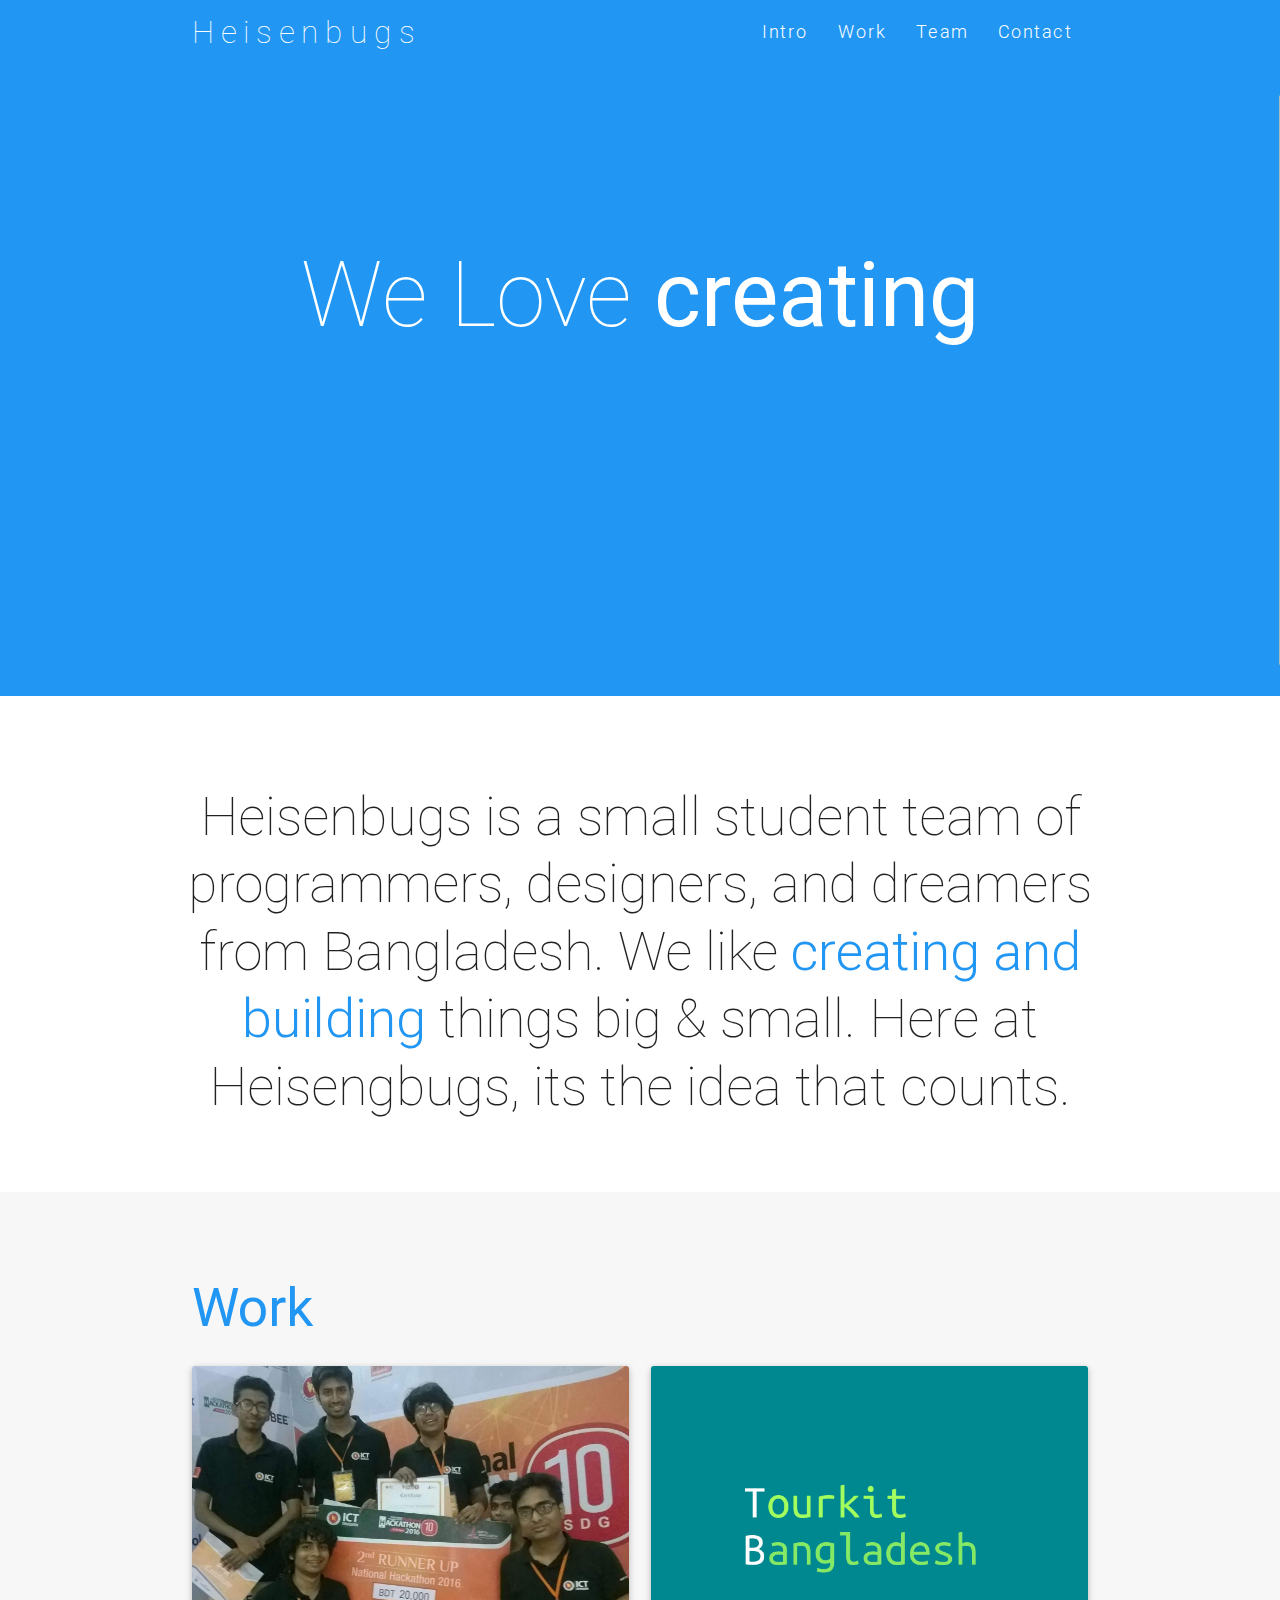
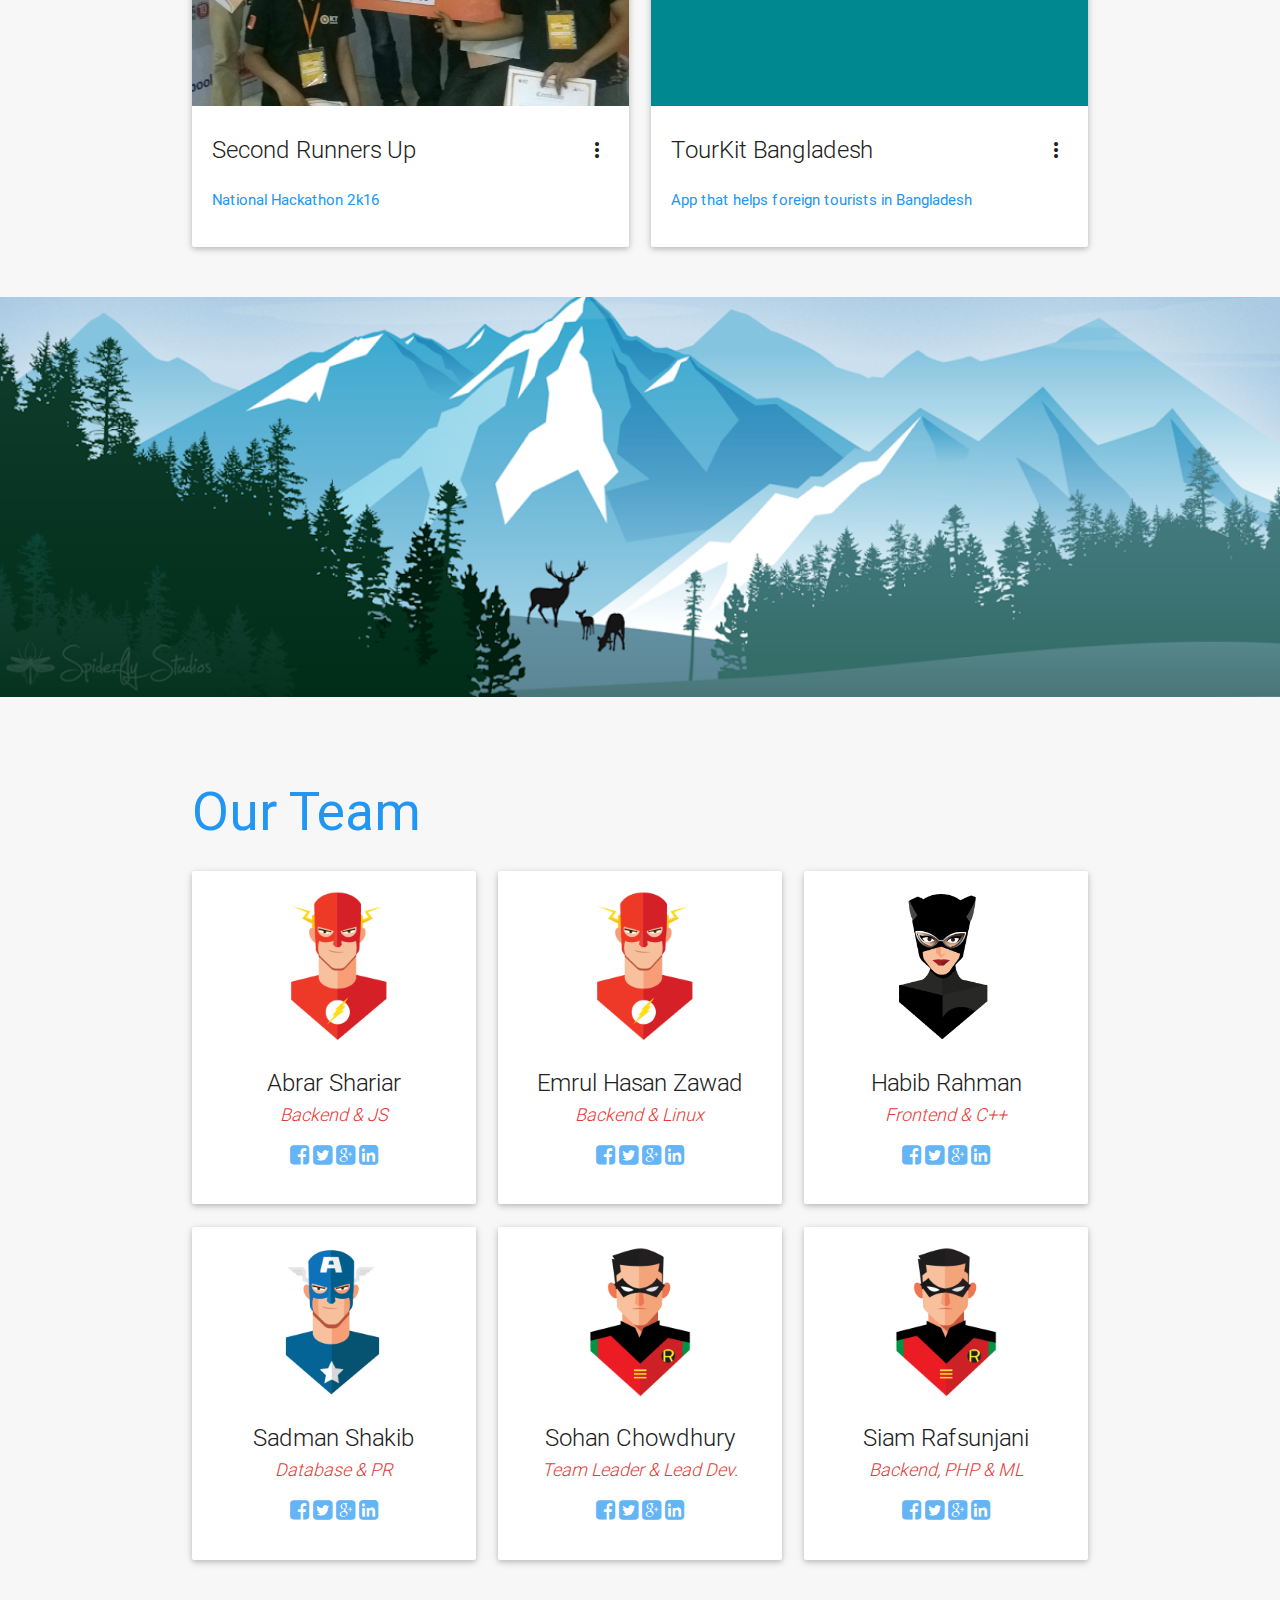
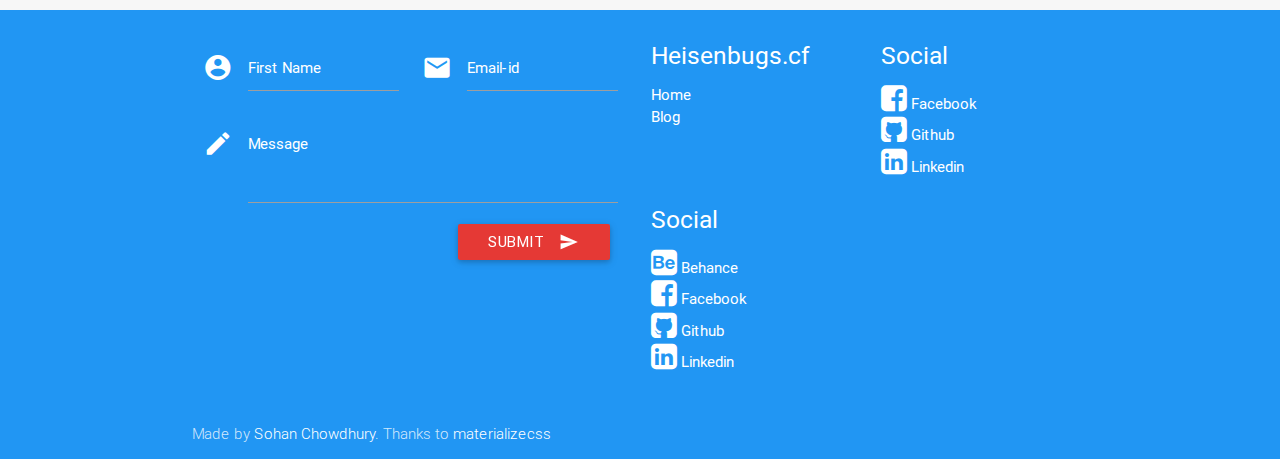
==== index.html @ e18345f7 "Initial upload, most links are placeholders. Guys please update the links accordingly." ====
<!DOCTYPE html>
<html>
<head>
    <meta http-equiv="Content-Type" content="text/html; charset=UTF-8"/>
    <meta name="viewport" content="width=device-width, initial-scale=1, maximum-scale=1.0, user-scalable=no"/>
    <meta name="theme-color" content="#2196F3">
    <title>Heisenbugs - We don't just code, we build.</title>

    <!-- CSS  -->
    <link href="min/plugin-min.css" type="text/css" rel="stylesheet">
    <link href="min/custom-min.css" type="text/css" rel="stylesheet" >
</head>
<body id="top" class="scrollspy">

<!-- Pre Loader -->
<div id="loader-wrapper">
    <div id="loader"></div>

    <div class="loader-section section-left"></div>
    <div class="loader-section section-right"></div>

</div>

<!--Navigation-->
 <div class="navbar-fixed">
    <nav id="nav_f" class="default_color" role="navigation">
        <div class="container">
            <div class="nav-wrapper">
            <a href="#" id="logo-container" class="brand-logo">Heisenbugs</a>
                <ul class="right hide-on-med-and-down">
                    <li><a href="#intro">Intro</a></li>
                    <li><a href="#work">Work</a></li>
                    <li><a href="#team">Team</a></li>
                    <li><a href="#contact">Contact</a></li>
                </ul>
                <ul id="nav-mobile" class="side-nav">
                    <li><a href="#intro">Intro</a></li>
                    <li><a href="#work">Work</a></li>
                    <li><a href="#team">Team</a></li>
                    <li><a href="#contact">Contact</a></li>
                </ul>
            <a href="#" data-activates="nav-mobile" class="button-collapse"><i class="mdi-navigation-menu"></i></a>
            </div>
        </div>
    </nav>
</div>

<!--Hero-->
<div class="section no-pad-bot" id="index-banner">
    <div class="container">
        <h1 class="text_h center header cd-headline letters type">
            <span>We Love</span>
            <span class="cd-words-wrapper waiting">
                <b class="is-visible">creating</b>
                <b>designing</b>
                <b>developing</b>
            </span>
        </h1>
    </div>
</div>

<!--Intro and service-->
<div id="intro" class="section scrollspy">
    <div class="container">
        <div class="row">
            <div  class="col s12">
            </div>
            <h2 class="center header text_h2"> Heisenbugs is a small student team of programmers, designers, and dreamers from Bangladesh.  We like <span class="span_h2">creating and building</span> things big & small. Here at Heisengbugs, its the idea that counts.</h2>

<!--
            <div  class="col s12 m4 l4">
                <div class="center promo promo-example">
                    <i class="mdi-image-flash-on"></i>
                    <h5 class="promo-caption">We work fast & slow</h5>
                    <p class="light center">Lorem ipsum dolor sit amet, consectetuer adipiscing elit. Aenean commodo ligula eget dolor. Cum sociis natoque penatibus et magnis dis parturient montes.</p>
                </div>
            </div>
            <div class="col s12 m4 l4">
                <div class="center promo promo-example">
                    <i class="mdi-social-group"></i>
                    <h5 class="promo-caption">User Experience Focused</h5>
                    <p class="light center">Lorem ipsum dolor sit amet, consectetuer adipiscing elit. Aenean commodo ligula eget dolor. Aenean massa. Cum sociis natoque penatibus et magnis dis parturient montes, nascetur ridiculus mus.</p>
                </div>
            </div>
            <div class="col s12 m4 l4">
                <div class="center promo promo-example">
                    <i class="mdi-hardware-desktop-windows"></i>
                    <h5 class="promo-caption">Fully responsive</h5>
                    <p class="light center">Lorem ipsum dolor sit amet, consectetuer adipiscing elit. Aenean commodo ligula eget dolor. Aenean massa.</p>
                </div>
            </div>
-->

        </div>
    </div>
</div>

<!--Work-->
<div class="section scrollspy" id="work">
    <div class="container">
        <h2 class="header text_b">Work </h2>
        <div class="row">
            <div class="col s12 m6 l6">
                <div class="card">
                    <div class="card-image waves-effect waves-block waves-light">
                        <img class="activator" src="img/hacka2.jpg">
                    </div>
                    <div class="card-content">
                        <span class="card-title activator grey-text text-darken-4">Second Runners Up<i class="mdi-navigation-more-vert right"></i></span>
                        <p><a href="http://hackathon.ictd.gov.bd/winner-2016/">National Hackathon 2k16</a></p>
                    </div>
                    <div class="card-reveal">
                        <span class="card-title grey-text text-darken-4">National Hackathon 2k16 <i class="mdi-navigation-close right"></i></span>
                        <p>Achieved Second Runners Up position at the National Hackathon 2k16 organized by the ICT Department of the Bangladesh Government for Sustainable Tourism.
                          This was a 36 hour long hackathon that included Idea generation, prototyping and implementation. We worked as a team to build a prototype app named TourKit Bangladesh.
                        </p>
                    </div>
                </div>
            </div>
            <div class="col s12 m6 l6">
                <div class="card">
                    <div class="card-image waves-effect waves-block waves-light">
                        <img class="activator" src="img/project2.jpeg">
                    </div>
                    <div class="card-content">
                        <span class="card-title activator grey-text text-darken-4">TourKit Bangladesh<i class="mdi-navigation-more-vert right"></i></span>
                        <p><a href="#">App that helps foreign tourists in Bangladesh</a></p>
                    </div>
                    <div class="card-reveal">
                        <span class="card-title grey-text text-darken-4">TourKit Bangladesh <i class="mdi-navigation-close right"></i></span>
                        <p>
                          Project Descripton(English): TourKit Bangladesh aims to help foreign tourists by providing them with every help they need during their stay in Bangladesh. On arrival they can get information about hotels, taxis, guides,etc according to their arrival airport. When traveling they can communicate with locals by using the commonly used phrase translator with pronunciation and speech. And in emergencies they can quickly find the nearest hospital, thana without any hassle. The app runs on both Android and Iphone and will work completely offline without any internet required.


                          Project Descripton(Bangla): টুরকিট বাংলাদেশ এর উদ্দেশ্য হলো বাংলাদেশে আসা একজন বিদেশী টুরিস্টকে সবধরনের প্রয়োজনে সহায়তা দেওয়ার চেস্টা করা। বাংলাদেশে পৌছেই তারা এয়ারপোর্ট অনুযায়ী হোটেল, ট্যাক্সি, গাইড ইত্যাদি তথ্য পাবেন। ভ্রমনকালে স্থানীয় লোকজনদের সাথে তারা কথা বলতে পারবেন "কমনলি ইউজড ফ্রেস" ট্রান্সলেটর ব্যাবহারের মাধ্যমে, যেটি উচ্চারন এবং অডিওসহ তাদের কথাকে বাংলায় রুপান্তর করে দিবে। আবার যেকোন বিপদে তারা দ্রুত ঝামেলাবিহীনভাবে পাবেন নিকটস্থ থানা এবং হাসপাতালের তথ্য। অ্যাপটি এন্ড্রয়েড এবং আইফোন উভয়েই ব্যাবহার করা যায়, কোনরকম ইন্টার্নেট সংযোগ ছাড়াই।



                          Future Goal: Many proposed parts of the app have not yet been integrated into the app. Our plan is to integrate the features into the app and enrich them as much as possible. We also plan to keep the internal database updated and accurate, and also add more and more new features that can help a foreign tourist during their stay in Bangladesh.
                        </p>
                    </div>
                </div>
            </div>

        </div>
    </div>
</div>

<!--Parallax-->
<div class="parallax-container">
    <div class="parallax"><img src="img/parallax1.png"></div>
</div>

<!--Team-->
<div class="section scrollspy" id="team">
    <div class="container">
        <h2 class="header text_b"> Our Team </h2>
        <div class="row">
            <div class="col s12 m4">
                <div class="card card-avatar">
                    <div class="waves-effect waves-block waves-light">
                        <img class="activator" src="img/avatar1.png">
                    </div>
                    <div class="card-content">
                        <span class="card-title activator grey-text text-darken-4">Abrar Shariar <br/>
                            <small><em><a class="red-text text-darken-1" href="#">Backend & JS</a></em></small></span>
                        <p>
                            <a class="blue-text text-lighten-2" href="https://www.facebook.com/username">
                                <i class="fa fa-facebook-square"></i>
                            </a>
                            <a class="blue-text text-lighten-2" href="https://twitter.com/im_joash">
                                <i class="fa fa-twitter-square"></i>
                            </a>
                            <a class="blue-text text-lighten-2" href="https://plus.google.com/u/0/+JoashPereira">
                                <i class="fa fa-google-plus-square"></i>
                            </a>
                            <a class="blue-text text-lighten-2" href="https://www.linkedin.com/in/username">
                                <i class="fa fa-linkedin-square"></i>
                            </a>
                        </p>
                    </div>
                </div>
            </div>

            <div class="col s12 m4">
                <div class="card card-avatar">
                    <div class="waves-effect waves-block waves-light">
                        <img class="activator" src="img/avatar1.png">
                    </div>
                    <div class="card-content">
                        <span class="card-title activator grey-text text-darken-4">Emrul Hasan Zawad <br/>
                            <small><em><a class="red-text text-darken-1" href="#">Backend & Linux</a></em></small></span>
                        <p>
                            <a class="blue-text text-lighten-2" href="https://www.facebook.com/username">
                                <i class="fa fa-facebook-square"></i>
                            </a>
                            <a class="blue-text text-lighten-2" href="https://twitter.com/username">
                                <i class="fa fa-twitter-square"></i>
                            </a>
                            <a class="blue-text text-lighten-2" href="https://plus.google.com/username">
                                <i class="fa fa-google-plus-square"></i>
                            </a>
                            <a class="blue-text text-lighten-2" href="https://www.linkedin.com/in/username">
                                <i class="fa fa-linkedin-square"></i>
                            </a>
                        </p>
                    </div>
                </div>
            </div>

            <div class="col s12 m4">
                <div class="card card-avatar">
                    <div class="waves-effect waves-block waves-light">
                        <img class="activator" src="img/avatar2.png">
                    </div>
                    <div class="card-content">
                        <span class="card-title activator grey-text text-darken-4">Habib Rahman<br/>
                            <small><em><a class="red-text text-darken-1" href="#">Frontend & C++</a></em></small>
                        </span>
                        <p>
                            <a class="blue-text text-lighten-2" href="https://www.facebook.com/username">
                                <i class="fa fa-facebook-square"></i>
                            </a>
                            <a class="blue-text text-lighten-2" href="https://twitter.com/username">
                                <i class="fa fa-twitter-square"></i>
                            </a>
                            <a class="blue-text text-lighten-2" href="https://plus.google.com/username">
                                <i class="fa fa-google-plus-square"></i>
                            </a>
                            <a class="blue-text text-lighten-2" href="https://www.linkedin.com/in/username">
                                <i class="fa fa-linkedin-square"></i>
                            </a>
                        </p>
                    </div>
                </div>
            </div>
            <div class="col s12 m4">
                <div class="card card-avatar">
                    <div class="waves-effect waves-block waves-light">
                        <img class="activator" src="img/avatar3.png">
                    </div>
                    <div class="card-content">
                        <span class="card-title activator grey-text text-darken-4">
                            Sadman Shakib <br/>
                            <small><em><a class="red-text text-darken-1" href="#">Database & PR</a></em></small></span>
                        <p>
                            <a class="blue-text text-lighten-2" href="https://www.facebook.com/username">
                                <i class="fa fa-facebook-square"></i>
                            </a>
                            <a class="blue-text text-lighten-2" href="https://twitter.com/username">
                                <i class="fa fa-twitter-square"></i>
                            </a>
                            <a class="blue-text text-lighten-2" href="https://plus.google.com/username">
                                <i class="fa fa-google-plus-square"></i>
                            </a>
                            <a class="blue-text text-lighten-2" href="https://www.linkedin.com/in/username">
                                <i class="fa fa-linkedin-square"></i>
                            </a>
                        </p>
                    </div>
                </div>
            </div>
            <div class="col s12 m4">
                <div class="card card-avatar">
                    <div class="waves-effect waves-block waves-light">
                        <img class="activator" src="img/avatar4.png">
                    </div>
                    <div class="card-content">
                        <span class="card-title activator grey-text text-darken-4">Sohan Chowdhury<br/>
                            <small><em><a class="red-text text-darken-1" href="#">Team Leader & Lead Dev.</a></em></small></span>
                        <p>
                            <a class="blue-text text-lighten-2" href="https://www.facebook.com/username">
                                <i class="fa fa-facebook-square"></i>
                            </a>
                            <a class="blue-text text-lighten-2" href="https://twitter.com/username">
                                <i class="fa fa-twitter-square"></i>
                            </a>
                            <a class="blue-text text-lighten-2" href="https://plus.google.com/username">
                                <i class="fa fa-google-plus-square"></i>
                            </a>
                            <a class="blue-text text-lighten-2" href="https://www.linkedin.com/in/username">
                                <i class="fa fa-linkedin-square"></i>
                            </a>
                        </p>
                    </div>
                </div>
            </div>
            <div class="col s12 m4">
                <div class="card card-avatar">
                    <div class="waves-effect waves-block waves-light">
                        <img class="activator" src="img/avatar4.png">
                    </div>
                    <div class="card-content">
                        <span class="card-title activator grey-text text-darken-4">Siam Rafsunjani<br/>
                            <small><em><a class="red-text text-darken-1" href="#">Backend, PHP & ML</a></em></small></span>
                        <p>
                            <a class="blue-text text-lighten-2" href="https://www.facebook.com/username">
                                <i class="fa fa-facebook-square"></i>
                            </a>
                            <a class="blue-text text-lighten-2" href="https://twitter.com/username">
                                <i class="fa fa-twitter-square"></i>
                            </a>
                            <a class="blue-text text-lighten-2" href="https://plus.google.com/username">
                                <i class="fa fa-google-plus-square"></i>
                            </a>
                            <a class="blue-text text-lighten-2" href="https://www.linkedin.com/in/username">
                                <i class="fa fa-linkedin-square"></i>
                            </a>
                        </p>
                    </div>
                </div>
            </div>
        </div>
    </div>
</div>

<!--Footer-->
<footer id="contact" class="page-footer default_color scrollspy">
    <div class="container">
        <div class="row">
            <div class="col l6 s12">
                <form class="col s12" action="contact.php" method="post">
                    <div class="row">
                        <div class="input-field col s6">
                            <i class="mdi-action-account-circle prefix white-text"></i>
                            <input id="icon_prefix" name="name" type="text" class="validate white-text">
                            <label for="icon_prefix" class="white-text">First Name</label>
                        </div>
                        <div class="input-field col s6">
                            <i class="mdi-communication-email prefix white-text"></i>
                            <input id="icon_email" name="email" type="email" class="validate white-text">
                            <label for="icon_email" class="white-text">Email-id</label>
                        </div>
                        <div class="input-field col s12">
                            <i class="mdi-editor-mode-edit prefix white-text"></i>
                            <textarea id="icon_prefix2" name="message" class="materialize-textarea white-text"></textarea>
                            <label for="icon_prefix2" class="white-text">Message</label>
                        </div>
                        <div class="col offset-s7 s5">
                            <button class="btn waves-effect waves-light red darken-1" type="submit">Submit
                                <i class="mdi-content-send right white-text"></i>
                            </button>
                        </div>
                    </div>
                </form>
            </div>
            <div class="col l3 s12">
                <h5 class="white-text">Heisenbugs.cf</h5>
                <ul>
                    <li><a class="white-text" href="http://Heisenbugs.cf">Home</a></li>
                    <li><a class="white-text" href="http://Heisenbugs.cf/blog">Blog</a></li>
                </ul>
            </div>
            <div class="col l3 s12">
                <h5 class="white-text">Social</h5>
                <ul>
                    <li>
                        <a class="white-text" href="https://www.facebook.com/username">
                            <i class="small fa fa-facebook-square white-text"></i> Facebook
                        </a>
                    </li>
                    <li>
                        <a class="white-text" href="https://github.com/username">
                            <i class="small fa fa-github-square white-text"></i> Github
                        </a>
                    </li>
                    <li>
                        <a class="white-text" href="https://www.linkedin.com/in/username">
                            <i class="small fa fa-linkedin-square white-text"></i> Linkedin
                        </a>
                    </li>
                </ul>
            </div>
            <div class="col l3 s12">
                <h5 class="white-text">Social</h5>
                <ul>
                    <li>
                        <a class="white-text" href="https://www.behance.net/username">
                            <i class="small fa fa-behance-square white-text"></i> Behance
                        </a>
                    </li>
                    <li>
                        <a class="white-text" href="https://www.facebook.com/username">
                            <i class="small fa fa-facebook-square white-text"></i> Facebook
                        </a>
                    </li>
                    <li>
                        <a class="white-text" href="https://github.com/username">
                            <i class="small fa fa-github-square white-text"></i> Github
                        </a>
                    </li>
                    <li>
                        <a class="white-text" href="https://www.linkedin.com/in/username">
                            <i class="small fa fa-linkedin-square white-text"></i> Linkedin
                        </a>
                    </li>
                </ul>
            </div>
        </div>
    </div>
    <div class="footer-copyright default_color">
        <div class="container">
            Made by <a class="white-text" href="http://sohanchy.com">Sohan Chowdhury</a>. Thanks to <a class="white-text" href="http://materializecss.com/">materializecss</a>
        </div>
    </div>
</footer>


    <!--  Scripts-->
    <script src="min/plugin-min.js"></script>
    <script src="min/custom-min.js"></script>

    </body>
</html>
---- min/custom-min.css ----
.default_color{background-color:#2196F3 !important}.default_color_text{color:#2196F3 !important}.icon-block{padding:0
15px}#intro,#work,#team{padding-top:4rem}#index-banner{min-height:632px;max-height:864px;position:relative;background-color:#2196F3}#nav_f{box-shadow:none !important;-webkit-box-shadow:none !important}.text_h{padding:15% 0;font-size:6.0em;font-weight:100;color:white}.brand-logo{position:absolute;color:#fff;display:inline-block;font-size:2.1rem;font-style:normal;font-weight:100;padding:0;letter-spacing:7px}.text_h2{font-weight:100;margin-bottom:4%;line-height:4.5rem}.span_h2{font-weight:300;color:#2196F3}.text_b{color:#2196F3}.in{font-weight:400 !important;font-style:normal !important}.promo
i{color:#2196F3;font-size:7rem;display:block}.card-content
a{color:#2196F3}.card-content a:hover{color:#2196F3}#work,#team{background:rgb(247,247,247)}.text_pink{color:#EF9A9A}nav ul
a{font-size:1.2rem;color:#FFF;letter-spacing:2px;display:block;font-weight:300;padding:0px
15px}.cd-headline.type .cd-words-wrapper{vertical-align:top;overflow:hidden}.cd-headline.type .cd-words-wrapper::after{content:'';position:absolute;right:0;top:50%;bottom:auto;-webkit-transform:translateY(-50%);-moz-transform:translateY(-50%);-ms-transform:translateY(-50%);-o-transform:translateY(-50%);transform:translateY(-50%);height:90%;width:1px;background-color:#aebcb9}.cd-headline.type .cd-words-wrapper.waiting::after{-webkit-animation:cd-pulse 1s infinite;-moz-animation:cd-pulse 1s infinite;animation:cd-pulse 1s infinite}.cd-headline.type .cd-words-wrapper.selected{background-color:#FFF}.cd-headline.type .cd-words-wrapper.selected::after{visibility:hidden}.cd-headline.type .cd-words-wrapper.selected
b{color:#2196F3}.cd-headline.type
b{visibility:hidden}.cd-headline.type b.is-visible{visibility:visible}.cd-headline.type
i{position:absolute;visibility:hidden}.cd-headline.type
i.in{position:relative;visibility:visible}@-webkit-keyframes cd-pulse{0%{-webkit-transform:translateY(-50%) scale(1);opacity:1}40%{-webkit-transform:translateY(-50%) scale(0.9);opacity:0}100%{-webkit-transform:translateY(-50%) scale(0);opacity:0}}@-moz-keyframes cd-pulse{0%{-moz-transform:translateY(-50%) scale(1);opacity:1}40%{-moz-transform:translateY(-50%) scale(0.9);opacity:0}100%{-moz-transform:translateY(-50%) scale(0);opacity:0}}@keyframes cd-pulse{0%{-webkit-transform:translateY(-50%) scale(1);-moz-transform:translateY(-50%) scale(1);-ms-transform:translateY(-50%) scale(1);-o-transform:translateY(-50%) scale(1);transform:translateY(-50%) scale(1);opacity:1}40%{-webkit-transform:translateY(-50%) scale(0.9);-moz-transform:translateY(-50%) scale(0.9);-ms-transform:translateY(-50%) scale(0.9);-o-transform:translateY(-50%) scale(0.9);transform:translateY(-50%) scale(0.9);opacity:0}100%{-webkit-transform:translateY(-50%) scale(0);-moz-transform:translateY(-50%) scale(0);-ms-transform:translateY(-50%) scale(0);-o-transform:translateY(-50%) scale(0);transform:translateY(-50%) scale(0);opacity:0}}#preloader{position:fixed;top:0;left:0;right:0;bottom:0;background-color:#fff;z-index:1200}#status{width:200px;height:200px;position:absolute;left:50%;top:50%;background-image:url(/img/status.gif);background-repeat:no-repeat;background-position:center;margin:-100px 0 0 -100px}@media only screen and (max-width: 480px){.text_h{padding:4% 0;font-size:5em;font-weight:100;color:white}}input,textarea{border-bottom:1px solid #fff}nav a.button-collapse{left:-25px}.card-avatar .waves-effect{text-align:center;margin-top:20px}.card-avatar
img{height:150px;width:150px;border-radius:75px}.card-avatar .card-content{text-align:center}.card .card-content
p{margin:15px
0px}.card-avatar .card-content
i{font-size:1.5rem}.card-avatar .card-content .card-title{line-height:30px !important}.parallax-container{max-height:400px}footer.page-footer{margin-top:0px !important}
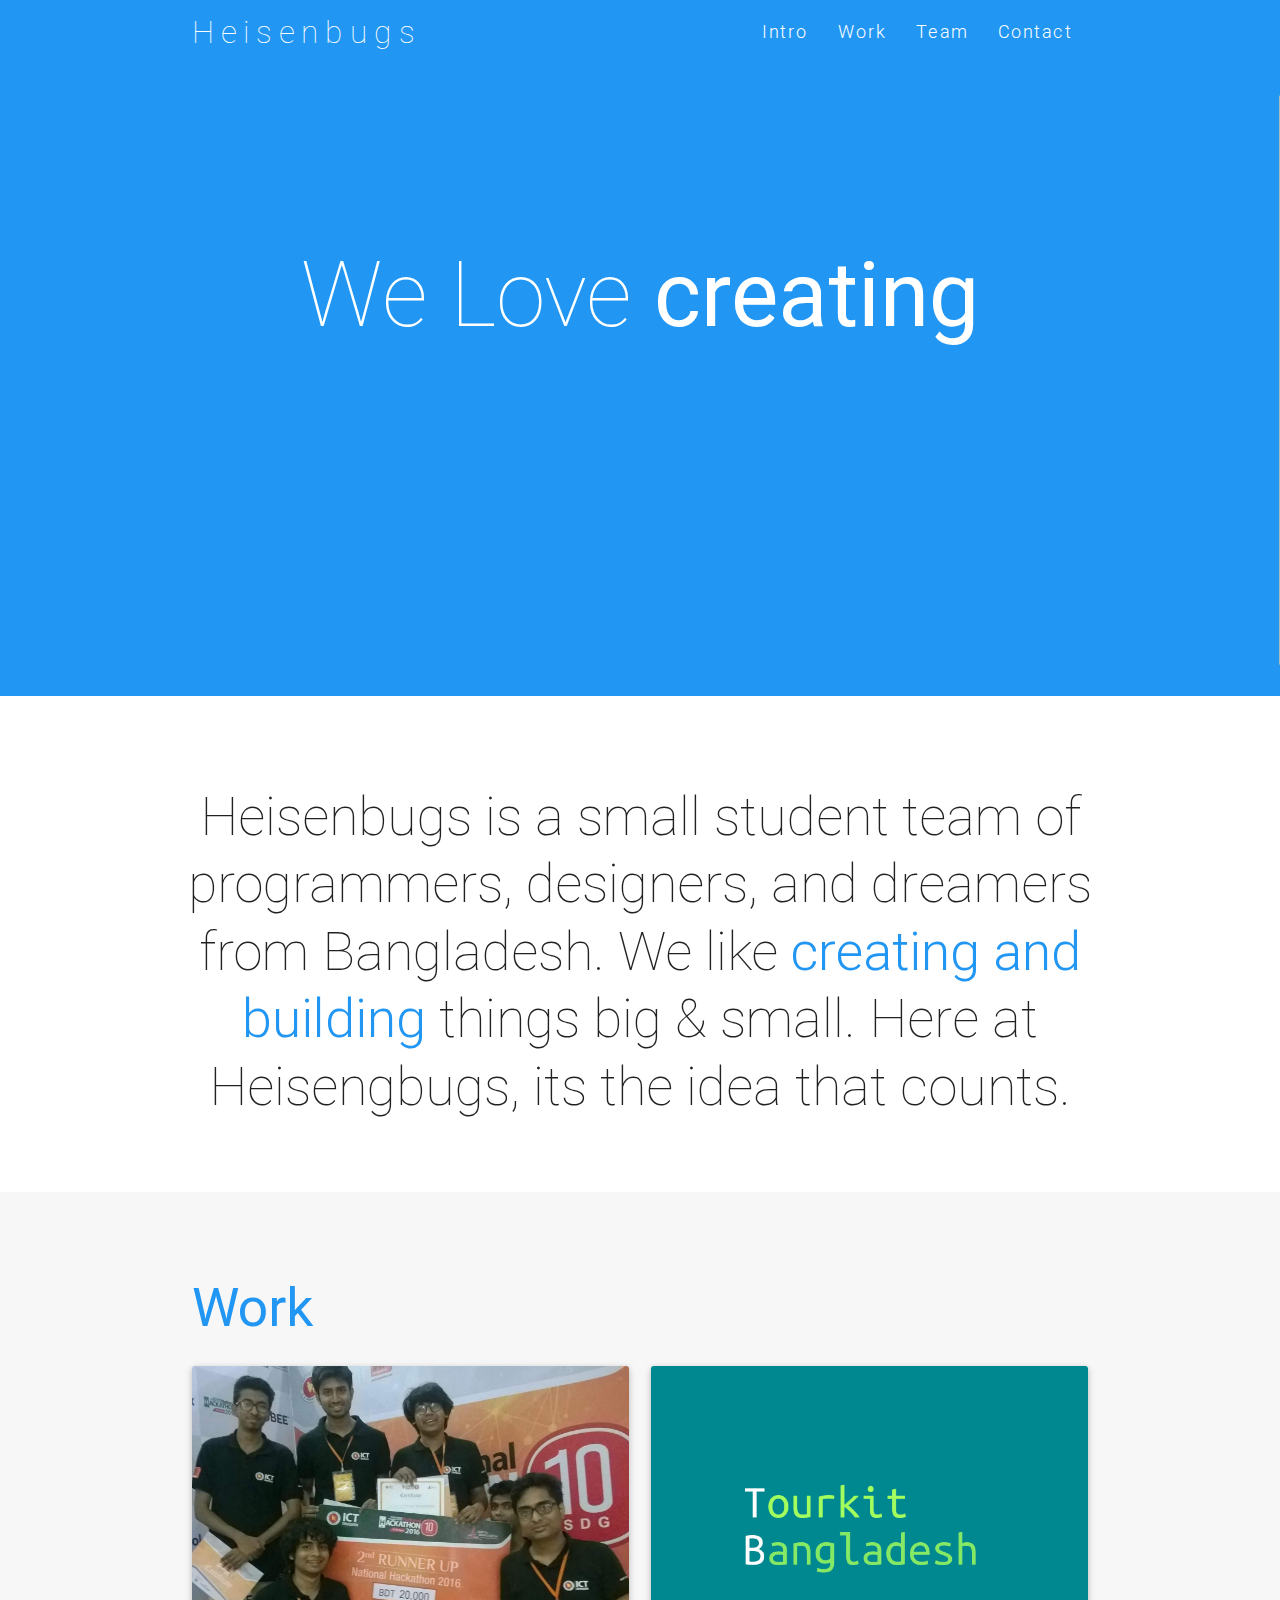
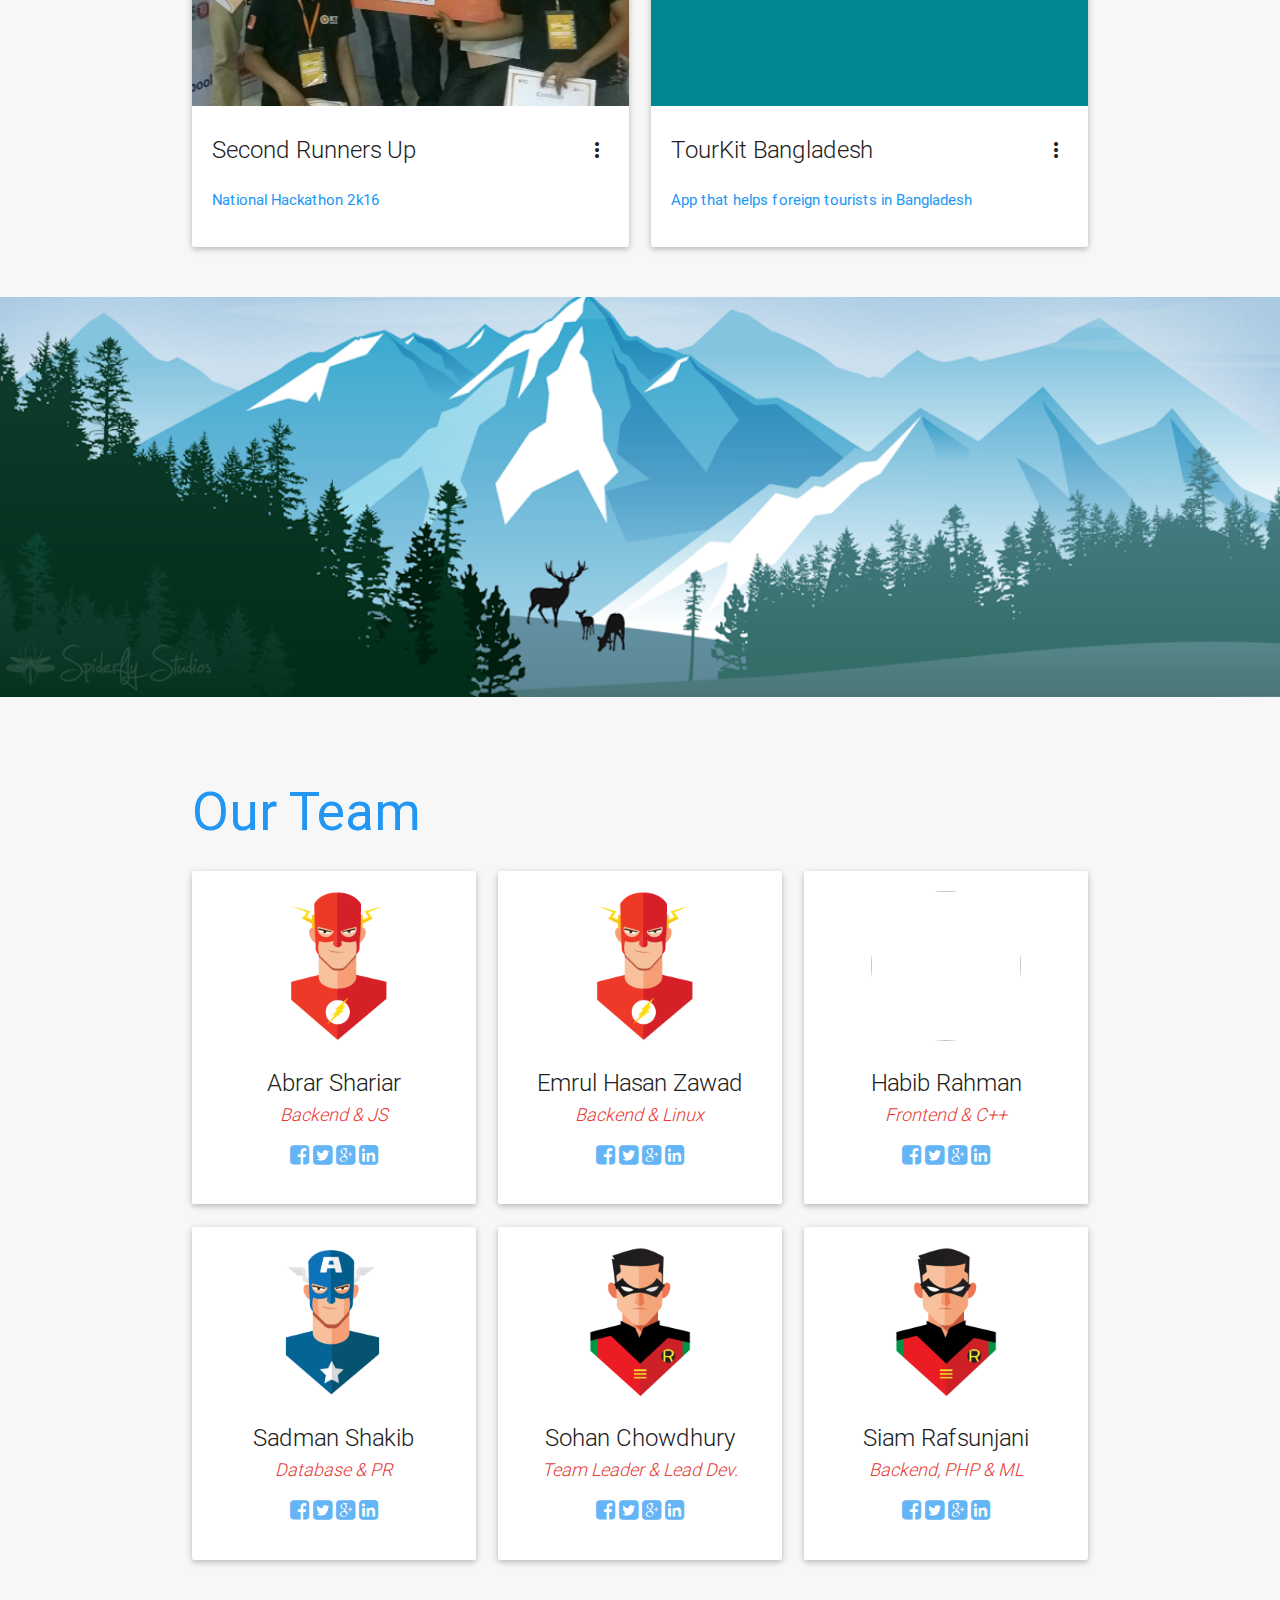
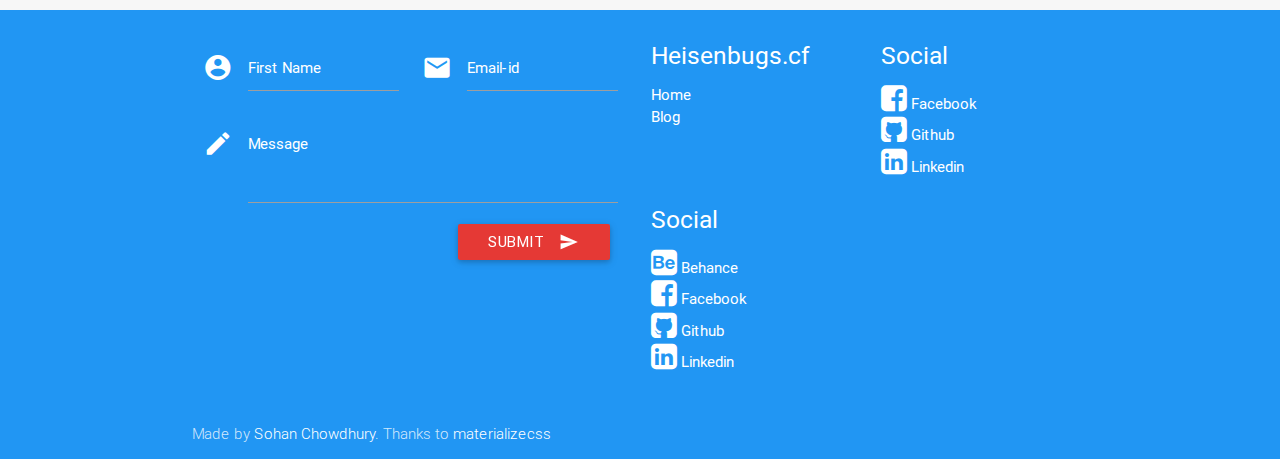
==== commit e26efca2: "Merge c5b5935e7e534fb74261411b84e3c8653d536f09 into 4016ce32d20ab192a34a6df464b95c0addd5ab54" ====
--- a/index.html
+++ b/index.html
@@ -211,23 +211,23 @@
             <div class="col s12 m4">
                 <div class="card card-avatar">
                     <div class="waves-effect waves-block waves-light">
-                        <img class="activator" src="img/avatar2.png">
+                        <img class="activator" src="https://scontent-sit4-1.xx.fbcdn.net/v/t1.0-9/13442404_941649975948046_9148812007157935252_n.jpg?oh=0e8825a2e086cf0cebb852112b575c4e&oe=58011401">
                     </div>
                     <div class="card-content">
                         <span class="card-title activator grey-text text-darken-4">Habib Rahman<br/>
                             <small><em><a class="red-text text-darken-1" href="#">Frontend & C++</a></em></small>
                         </span>
                         <p>
-                            <a class="blue-text text-lighten-2" href="https://www.facebook.com/username">
-                                <i class="fa fa-facebook-square"></i>
-                            </a>
-                            <a class="blue-text text-lighten-2" href="https://twitter.com/username">
-                                <i class="fa fa-twitter-square"></i>
-                            </a>
-                            <a class="blue-text text-lighten-2" href="https://plus.google.com/username">
-                                <i class="fa fa-google-plus-square"></i>
-                            </a>
-                            <a class="blue-text text-lighten-2" href="https://www.linkedin.com/in/username">
+                            <a class="blue-text text-lighten-2" href="https://www.facebook.com/friend.habib.5">
+                                <i class="fa fa-facebook-square"></i>
+                            </a>
+                            <a class="blue-text text-lighten-2" href="https://twitter.com/habibr6093">
+                                <i class="fa fa-twitter-square"></i>
+                            </a>
+                            <a class="blue-text text-lighten-2" href="#">
+                                <i class="fa fa-google-plus-square"></i>
+                            </a>
+                            <a class="blue-text text-lighten-2" href="https://www.linkedin.com/in/habib-rahman-58481111a?trk=nav_responsive_tab_profile">
                                 <i class="fa fa-linkedin-square"></i>
                             </a>
                         </p>
